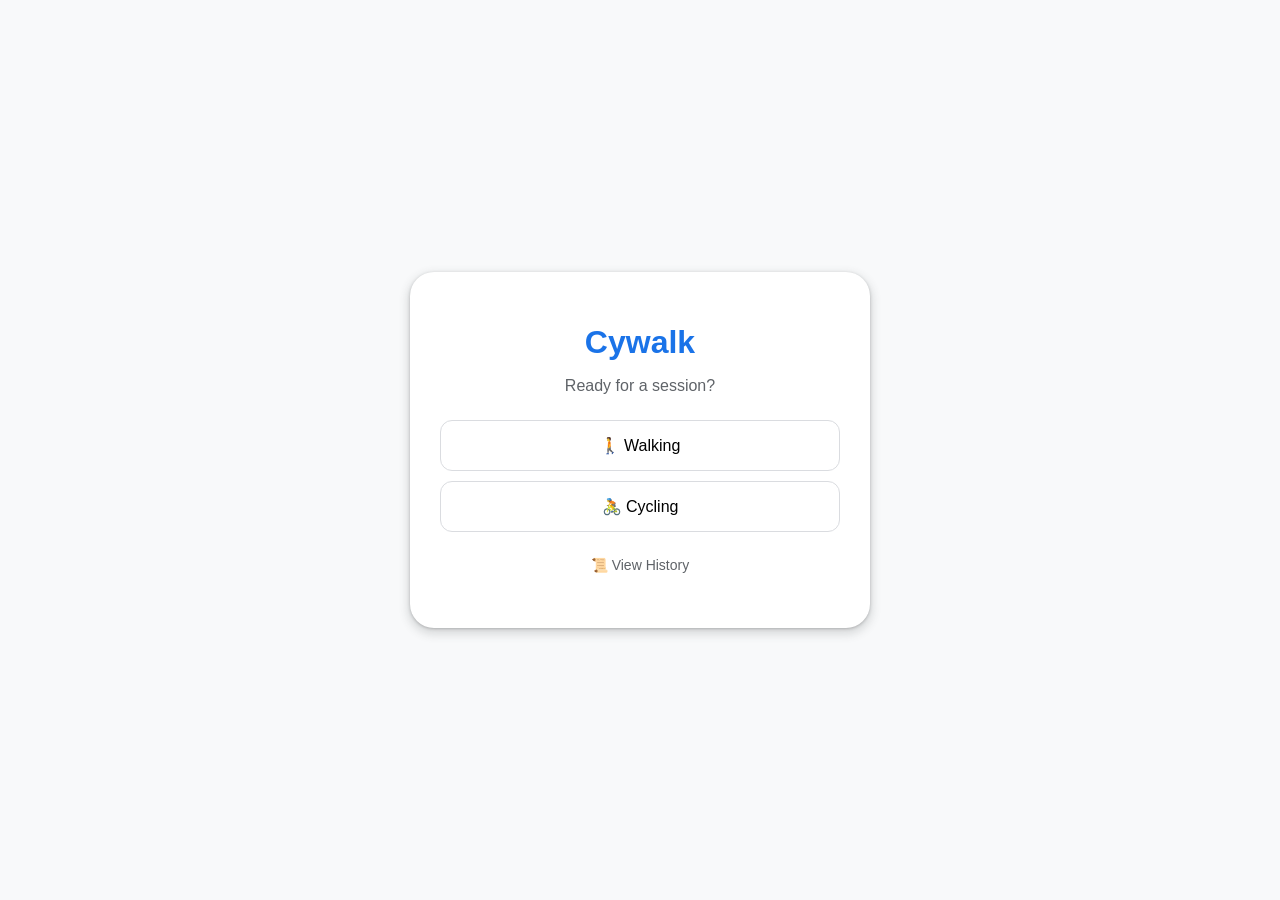
==== index.html @ 49923f30 "first_commit" ====
<!DOCTYPE html>
<html>
<head>
    <title>Cywalk | Home</title>
    <meta name="viewport" content="width=device-width, initial-scale=1.0">
    <link rel="stylesheet" href="style.css">
</head>
<body>
    <div class="home-container">
        <div class="main-card">
            <h1 style="color: var(--google-blue); margin-bottom: 5px;">Cywalk</h1>
            <p style="color: var(--text-sec); margin-bottom: 25px;">Ready for a session?</p>
            
            <button class="mode-btn" onclick="start('walking')">🚶 Walking</button>
            <button class="mode-btn" onclick="start('cycling')">🚴 Cycling</button>
            <button class="mode-btn" onclick="location.href='history.html'" style="border:none; color: var(--text-sec); font-size: 14px;">📜 View History</button>
        </div>
    </div>

    <script>
        function start(m) {
            localStorage.setItem("cy_mode", m);
            window.location.href = "tracker.html";
        }
    </script>
</body>
</html>
---- style.css ----
:root {
    --google-blue: #1a73e8;
    --google-red: #ea4335;
    --bg-light: #f8f9fa;
    --text-main: #202124;
    --text-sec: #5f6368;
    --shadow: 0 1px 3px rgba(60,64,67,0.3), 0 4px 8px 3px rgba(60,64,67,0.15);
}

body, html { 
    margin: 0; padding: 0; width: 100%; height: 100%; 
    font-family: 'Roboto', Arial, sans-serif; background: var(--bg-light); 
}

/* Home Screen */
.home-container {
    display: flex; flex-direction: column; align-items: center; justify-content: center;
    height: 100vh; gap: 20px;
}

.main-card {
    background: white; padding: 30px; border-radius: 24px;
    box-shadow: var(--shadow); width: 85%; max-width: 400px; text-align: center;
}

.mode-btn {
    width: 100%; padding: 15px; margin: 10px 0; border: 1px solid #dadce0;
    border-radius: 12px; background: white; font-size: 16px; cursor: pointer;
    display: flex; align-items: center; justify-content: center; gap: 10px;
}

.mode-btn:active { background: #f1f3f4; }

/* Tracker Screen */
#map { height: 100vh; width: 100%; z-index: 1; }

.floating-stats {
    position: absolute; top: 15px; left: 15px; right: 15px;
    background: white; border-radius: 12px; padding: 15px;
    display: grid; grid-template-columns: repeat(2, 1fr);
    gap: 15px; box-shadow: var(--shadow); z-index: 10;
}

.stat-item { display: flex; flex-direction: column; }
.label { font-size: 11px; color: var(--text-sec); text-transform: uppercase; font-weight: 700; }
.val { font-size: 18px; font-weight: 500; color: var(--text-main); }

.bottom-controls {
    position: absolute; bottom: 30px; left: 0; right: 0;
    display: flex; justify-content: center; z-index: 10;
}

.finish-btn {
    background: var(--google-blue); color: white; border: none;
    padding: 15px 50px; border-radius: 30px; font-size: 16px; font-weight: 500;
    box-shadow: 0 4px 12px rgba(26,115,232,0.4);
}
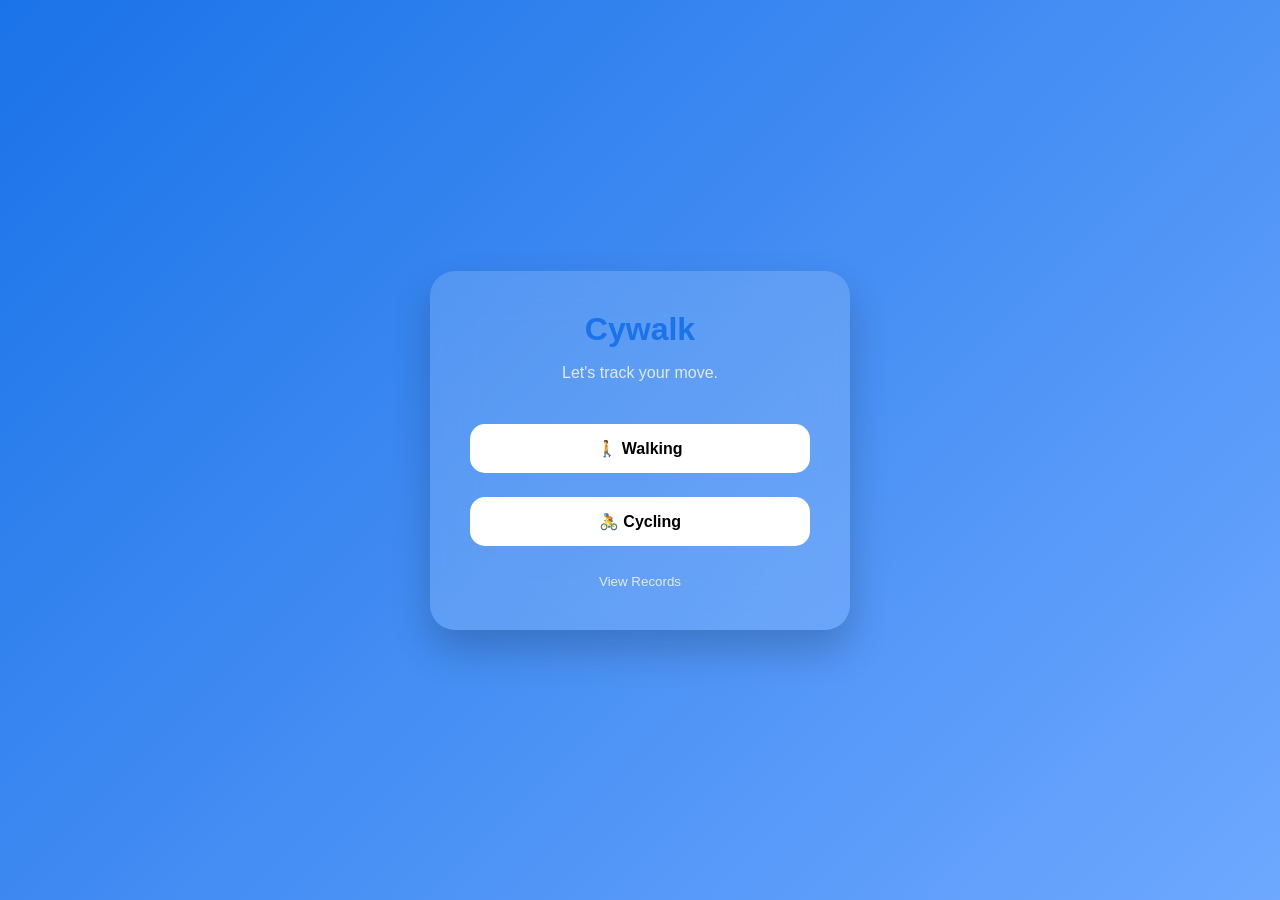
==== commit 6957226f: "sadfa" ====
--- a/index.html
+++ b/index.html
@@ -1,22 +1,21 @@
 <!DOCTYPE html>
-<html>
+<html lang="en">
 <head>
+    <meta charset="UTF-8">
+    <meta name="viewport" content="width=device-width, initial-scale=1.0">
     <title>Cywalk | Home</title>
-    <meta name="viewport" content="width=device-width, initial-scale=1.0">
     <link rel="stylesheet" href="style.css">
 </head>
 <body>
     <div class="home-container">
         <div class="main-card">
-            <h1 style="color: var(--google-blue); margin-bottom: 5px;">Cywalk</h1>
-            <p style="color: var(--text-sec); margin-bottom: 25px;">Ready for a session?</p>
-            
+            <h1 style="color: var(--primary); margin: 0;">Cywalk</h1>
+            <p style="color: var(--text-sec); margin-bottom: 30px;">Let's track your move.</p>
             <button class="mode-btn" onclick="start('walking')">🚶 Walking</button>
             <button class="mode-btn" onclick="start('cycling')">🚴 Cycling</button>
-            <button class="mode-btn" onclick="location.href='history.html'" style="border:none; color: var(--text-sec); font-size: 14px;">📜 View History</button>
+            <button onclick="location.href='history.html'" style="background:none; border:none; color:var(--text-sec); margin-top:15px; cursor:pointer;">View Records</button>
         </div>
     </div>
-
     <script>
         function start(m) {
             localStorage.setItem("cy_mode", m);
--- a/style.css
+++ b/style.css
@@ -1,57 +1,160 @@
 :root {
-    --google-blue: #1a73e8;
-    --google-red: #ea4335;
-    --bg-light: #f8f9fa;
-    --text-main: #202124;
-    --text-sec: #5f6368;
-    --shadow: 0 1px 3px rgba(60,64,67,0.3), 0 4px 8px 3px rgba(60,64,67,0.15);
+    --primary: #1a73e8;
+    --primary-dark: #1557b0;
+    --bg-gradient: linear-gradient(135deg, #1a73e8, #6ea8ff);
+    --glass: rgba(255, 255, 255, 0.15);
+    --blur: blur(20px);
+    --text-main: #ffffff;
+    --text-sec: rgba(255,255,255,0.8);
 }
 
-body, html { 
-    margin: 0; padding: 0; width: 100%; height: 100%; 
-    font-family: 'Roboto', Arial, sans-serif; background: var(--bg-light); 
+* {
+    box-sizing: border-box;
 }
 
-/* Home Screen */
+body, html {
+    margin: 0;
+    padding: 0;
+    height: 100%;
+    font-family: 'Poppins', sans-serif;
+    background: var(--bg-gradient);
+    overflow: hidden;
+}
+
+/* HOME PAGE */
+
 .home-container {
-    display: flex; flex-direction: column; align-items: center; justify-content: center;
-    height: 100vh; gap: 20px;
+    height: 100vh;
+    display: flex;
+    justify-content: center;
+    align-items: center;
 }
 
 .main-card {
-    background: white; padding: 30px; border-radius: 24px;
-    box-shadow: var(--shadow); width: 85%; max-width: 400px; text-align: center;
+    background: var(--glass);
+    backdrop-filter: var(--blur);
+    border-radius: 25px;
+    padding: 40px;
+    width: 90%;
+    max-width: 420px;
+    text-align: center;
+    color: white;
+    box-shadow: 0 20px 40px rgba(0,0,0,0.2);
+    animation: fadeIn 0.5s ease;
 }
 
 .mode-btn {
-    width: 100%; padding: 15px; margin: 10px 0; border: 1px solid #dadce0;
-    border-radius: 12px; background: white; font-size: 16px; cursor: pointer;
-    display: flex; align-items: center; justify-content: center; gap: 10px;
+    width: 100%;
+    padding: 15px;
+    margin: 12px 0;
+    border-radius: 15px;
+    border: none;
+    background: white;
+    font-weight: 600;
+    font-size: 16px;
+    cursor: pointer;
+    transition: 0.3s;
 }
 
-.mode-btn:active { background: #f1f3f4; }
+.mode-btn:hover {
+    transform: translateY(-2px);
+}
 
-/* Tracker Screen */
-#map { height: 100vh; width: 100%; z-index: 1; }
+.mode-btn:active {
+    transform: scale(0.96);
+}
+
+/* MAP FULL SCREEN */
+
+#map {
+    height: 100vh;
+    width: 100%;
+    z-index: 1;
+}
+
+/* GLASS STATS */
 
 .floating-stats {
-    position: absolute; top: 15px; left: 15px; right: 15px;
-    background: white; border-radius: 12px; padding: 15px;
-    display: grid; grid-template-columns: repeat(2, 1fr);
-    gap: 15px; box-shadow: var(--shadow); z-index: 10;
+    position: absolute;
+    top: 20px;
+    left: 20px;
+    right: 20px;
+    background: var(--glass);
+    backdrop-filter: var(--blur);
+    border-radius: 20px;
+    padding: 18px;
+    display: grid;
+    grid-template-columns: repeat(2, 1fr);
+    gap: 15px;
+    color: white;
+    z-index: 1000;
+    box-shadow: 0 10px 30px rgba(0,0,0,0.25);
 }
 
-.stat-item { display: flex; flex-direction: column; }
-.label { font-size: 11px; color: var(--text-sec); text-transform: uppercase; font-weight: 700; }
-.val { font-size: 18px; font-weight: 500; color: var(--text-main); }
+.stat-item {
+    display: flex;
+    flex-direction: column;
+}
+
+.label {
+    font-size: 11px;
+    opacity: 0.8;
+    text-transform: uppercase;
+    font-weight: 600;
+}
+
+.val {
+    font-size: 18px;
+    font-weight: bold;
+}
+
+/* Finish Button */
 
 .bottom-controls {
-    position: absolute; bottom: 30px; left: 0; right: 0;
-    display: flex; justify-content: center; z-index: 10;
+    position: absolute;
+    bottom: 40px;
+    left: 0;
+    right: 0;
+    display: flex;
+    justify-content: center;
+    z-index: 1000;
 }
 
 .finish-btn {
-    background: var(--google-blue); color: white; border: none;
-    padding: 15px 50px; border-radius: 30px; font-size: 16px; font-weight: 500;
-    box-shadow: 0 4px 12px rgba(26,115,232,0.4);
+    padding: 15px 60px;
+    border-radius: 30px;
+    border: none;
+    background: white;
+    font-weight: 600;
+    cursor: pointer;
+    transition: 0.3s;
+}
+
+.finish-btn:hover {
+    transform: scale(1.05);
+}
+
+/* HISTORY CARDS */
+
+.trip-card {
+    background: var(--glass);
+    backdrop-filter: var(--blur);
+    border-radius: 18px;
+    padding: 18px;
+    margin: 15px;
+    display: flex;
+    justify-content: space-between;
+    align-items: center;
+    color: white;
+    cursor: pointer;
+    transition: 0.3s;
+}
+
+.trip-card:hover {
+    transform: translateY(-4px);
+}
+
+@keyframes fadeIn {
+    from { opacity: 0; transform: translateY(15px); }
+    to { opacity: 1; transform: translateY(0); }
 }
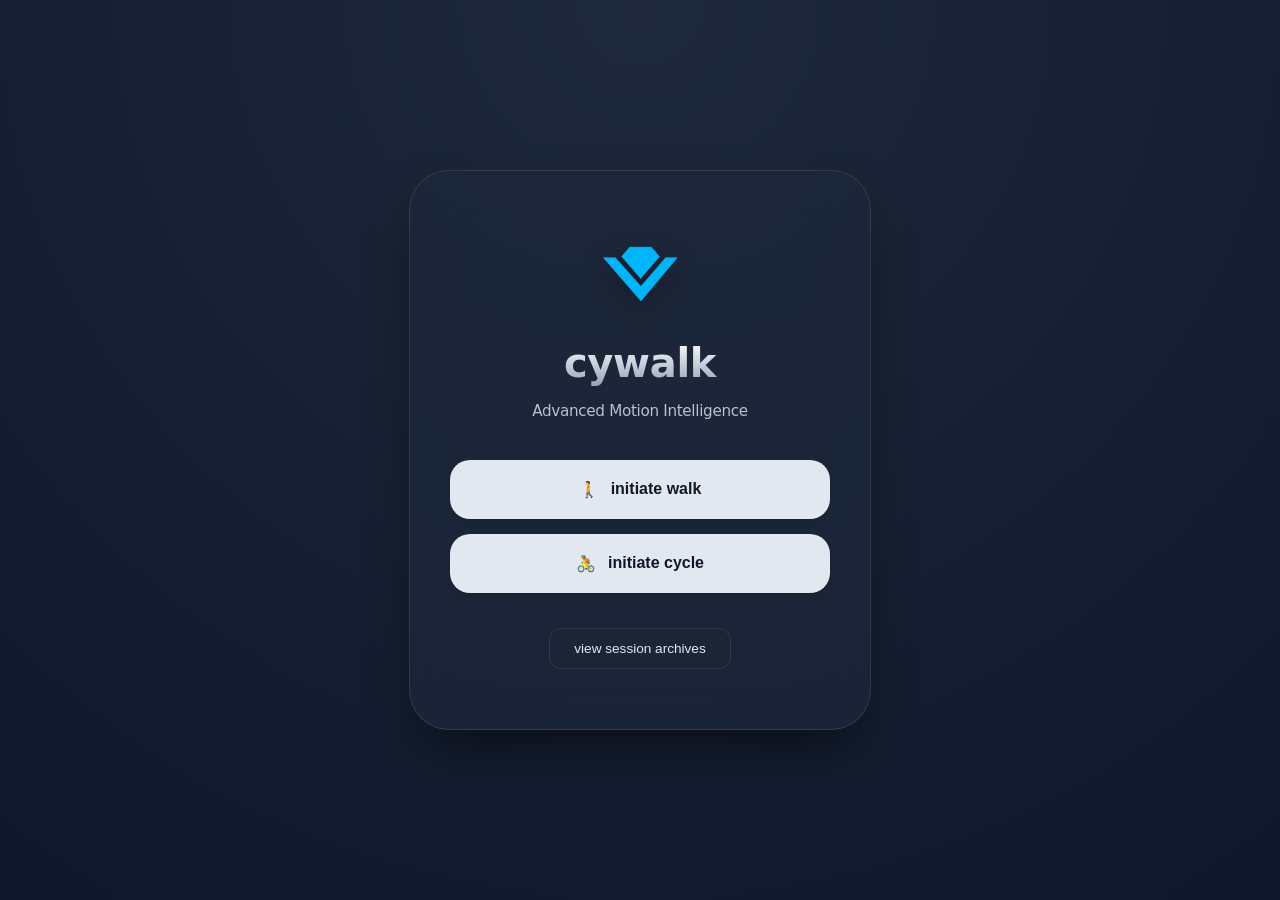
==== commit 7c17d8fd: "update" ====
--- a/index.html
+++ b/index.html
@@ -3,19 +3,138 @@
 <head>
     <meta charset="UTF-8">
     <meta name="viewport" content="width=device-width, initial-scale=1.0">
-    <title>Cywalk | Home</title>
+    <title>Cywalk | Titanium</title>
     <link rel="stylesheet" href="style.css">
+    <style>
+        :root {
+            --titanium: #e2e8f0;
+            --slate-900: #0f172a;
+            --slate-800: #1e293b;
+            --electric-blue: #38bdf8;
+            --glass: rgba(30, 41, 59, 0.7);
+        }
+
+        body {
+            background: radial-gradient(circle at top, #1e293b 0%, #0f172a 100%);
+            display: flex;
+            align-items: center;
+            justify-content: center;
+            height: 100vh;
+            margin: 0;
+            color: var(--titanium);
+            letter-spacing: -0.02em;
+        }
+
+        .main-card {
+            background: var(--glass);
+            backdrop-filter: blur(20px);
+            border: 1px solid rgba(255, 255, 255, 0.1);
+            padding: 60px 40px;
+            border-radius: 40px;
+            text-align: center;
+            width: 85%;
+            max-width: 380px;
+            box-shadow: 0 25px 50px -12px rgba(0, 0, 0, 0.5);
+        }
+
+        .logo-container {
+            position: relative;
+            display: inline-block;
+            margin-bottom: 20px;
+        }
+
+        .logo {
+            width: 85px;
+            filter: drop-shadow(0 10px 15px rgba(0, 0, 0, 0.3));
+            transition: transform 0.5s cubic-bezier(0.175, 0.885, 0.32, 1.275);
+        }
+
+        .main-card:hover .logo {
+            transform: translateY(-5px) rotate(5deg);
+        }
+
+        h1 {
+            font-size: 2.5rem;
+            font-weight: 900;
+            margin: 0;
+            background: linear-gradient(to bottom, #ffffff, #94a3b8);
+            -webkit-background-clip: text;
+            -webkit-text-fill-color: transparent;
+            text-transform: lowercase; /* Makes it look modern/minimalist */
+        }
+
+        p {
+            color: var(--slate-400);
+            font-size: 0.95rem;
+            margin-bottom: 40px;
+            opacity: 0.8;
+        }
+
+        .mode-btn {
+            width: 100%;
+            padding: 20px;
+            margin-bottom: 15px;
+            border: none;
+            border-radius: 20px;
+            background: var(--titanium);
+            color: var(--slate-900);
+            font-size: 1rem;
+            font-weight: 700;
+            cursor: pointer;
+            transition: all 0.3s ease;
+            display: flex;
+            align-items: center;
+            justify-content: center;
+            gap: 12px;
+            box-shadow: 0 4px 6px -1px rgba(0,0,0,0.1);
+        }
+
+        .mode-btn:hover {
+            background: var(--electric-blue);
+            color: white;
+            transform: scale(1.02);
+            box-shadow: 0 20px 25px -5px rgba(56, 189, 248, 0.3);
+        }
+
+        .history-btn {
+            background: transparent;
+            border: 1px solid rgba(255,255,255,0.1);
+            color: var(--slate-400);
+            padding: 12px 24px;
+            border-radius: 12px;
+            margin-top: 20px;
+            cursor: pointer;
+            font-size: 0.85rem;
+            transition: 0.3s;
+        }
+
+        .history-btn:hover {
+            border-color: var(--electric-blue);
+            color: var(--electric-blue);
+        }
+    </style>
 </head>
 <body>
-    <div class="home-container">
-        <div class="main-card">
-            <h1 style="color: var(--primary); margin: 0;">Cywalk</h1>
-            <p style="color: var(--text-sec); margin-bottom: 30px;">Let's track your move.</p>
-            <button class="mode-btn" onclick="start('walking')">🚶 Walking</button>
-            <button class="mode-btn" onclick="start('cycling')">🚴 Cycling</button>
-            <button onclick="location.href='history.html'" style="background:none; border:none; color:var(--text-sec); margin-top:15px; cursor:pointer;">View Records</button>
+    <div class="main-card">
+        <div class="logo-container">
+            <img src="diamond.png" alt="Cywalk" class="logo">
         </div>
+        <h1>Cywalk</h1>
+        <p>Advanced Motion Intelligence</p>
+        
+        <button class="mode-btn" onclick="start('walking')">
+            <span>🚶</span> initiate walk
+        </button>
+        
+        <button class="mode-btn" onclick="start('cycling')">
+            <span>🚴</span> initiate cycle
+        </button>
+        
+        <button class="history-btn" onclick="location.href='history.html'">
+            view session archives
+        </button>
     </div>
+
     <script>
         function start(m) {
             localStorage.setItem("cy_mode", m);
--- a/style.css
+++ b/style.css
@@ -1,160 +1,60 @@
 :root {
-    --primary: #1a73e8;
-    --primary-dark: #1557b0;
-    --bg-gradient: linear-gradient(135deg, #1a73e8, #6ea8ff);
-    --glass: rgba(255, 255, 255, 0.15);
-    --blur: blur(20px);
-    --text-main: #ffffff;
-    --text-sec: rgba(255,255,255,0.8);
+    --primary: #2563eb;
+    --bg: #f1f5f9;
+    --card: #ffffff;
+    --text-main: #1e293b;
+    --text-sec: #64748b;
+    --accent: #10b981;
+    --danger: #ef4444;
+    --border: #e2e8f0;
 }
 
-* {
-    box-sizing: border-box;
+body, html { 
+    margin: 0; padding: 0; width: 100%; height: 100%; 
+    font-family: 'Inter', system-ui, -apple-system, sans-serif; 
+    background: var(--bg); color: var(--text-main);
 }
 
-body, html {
-    margin: 0;
-    padding: 0;
-    height: 100%;
-    font-family: 'Poppins', sans-serif;
-    background: var(--bg-gradient);
-    overflow: hidden;
-}
-
-/* HOME PAGE */
-
-.home-container {
-    height: 100vh;
-    display: flex;
-    justify-content: center;
-    align-items: center;
-}
-
+/* Home Screen */
+.home-container { display: flex; align-items: center; justify-content: center; height: 100vh; }
 .main-card {
-    background: var(--glass);
-    backdrop-filter: var(--blur);
-    border-radius: 25px;
-    padding: 40px;
-    width: 90%;
-    max-width: 420px;
-    text-align: center;
-    color: white;
-    box-shadow: 0 20px 40px rgba(0,0,0,0.2);
-    animation: fadeIn 0.5s ease;
+    background: var(--card); padding: 40px 30px; border-radius: 28px;
+    width: 85%; max-width: 360px; text-align: center;
+    border: 1px solid var(--border); box-shadow: 0 10px 25px rgba(0,0,0,0.05);
 }
 
 .mode-btn {
-    width: 100%;
-    padding: 15px;
-    margin: 12px 0;
-    border-radius: 15px;
-    border: none;
-    background: white;
-    font-weight: 600;
-    font-size: 16px;
-    cursor: pointer;
-    transition: 0.3s;
+    width: 100%; padding: 18px; margin: 12px 0; border: none;
+    border-radius: 16px; background: var(--primary); font-size: 16px; font-weight: 700;
+    color: white; cursor: pointer; display: flex; align-items: center; justify-content: center; gap: 12px;
 }
 
-.mode-btn:hover {
-    transform: translateY(-2px);
+/* Tracker Stats */
+.floating-stats {
+    position: absolute; top: 20px; left: 15px; right: 15px;
+    background: var(--card); border-radius: 20px; padding: 20px;
+    display: grid; grid-template-columns: repeat(2, 1fr);
+    gap: 15px; z-index: 1000; border: 1px solid var(--border);
+    box-shadow: 0 4px 12px rgba(0,0,0,0.1);
+}
+.stat-item { display: flex; flex-direction: column; }
+.label { font-size: 10px; color: var(--text-sec); text-transform: uppercase; letter-spacing: 1px; font-weight: 700; }
+.val { font-size: 18px; font-weight: 800; color: var(--text-main); }
+
+#map { position: absolute; top: 0; bottom: 0; width: 100%; z-index: 1; background: #ddd; }
+
+.bottom-controls { position: absolute; bottom: 40px; left: 0; right: 0; display: flex; justify-content: center; z-index: 1000; }
+.finish-btn {
+    background: var(--danger); color: white; border: none;
+    padding: 18px 60px; border-radius: 40px; font-size: 16px; font-weight: 800; cursor: pointer;
+    box-shadow: 0 8px 16px rgba(239, 68, 68, 0.2);
 }
 
-.mode-btn:active {
-    transform: scale(0.96);
+/* History */
+.trip-card {
+    background: var(--card); border-radius: 18px; padding: 18px;
+    margin: 12px 15px; border: 1px solid var(--border);
+    display: flex; justify-content: space-between; align-items: center;
+    box-shadow: 0 2px 4px rgba(0,0,0,0.02);
 }
-
-/* MAP FULL SCREEN */
-
-#map {
-    height: 100vh;
-    width: 100%;
-    z-index: 1;
-}
-
-/* GLASS STATS */
-
-.floating-stats {
-    position: absolute;
-    top: 20px;
-    left: 20px;
-    right: 20px;
-    background: var(--glass);
-    backdrop-filter: var(--blur);
-    border-radius: 20px;
-    padding: 18px;
-    display: grid;
-    grid-template-columns: repeat(2, 1fr);
-    gap: 15px;
-    color: white;
-    z-index: 1000;
-    box-shadow: 0 10px 30px rgba(0,0,0,0.25);
-}
-
-.stat-item {
-    display: flex;
-    flex-direction: column;
-}
-
-.label {
-    font-size: 11px;
-    opacity: 0.8;
-    text-transform: uppercase;
-    font-weight: 600;
-}
-
-.val {
-    font-size: 18px;
-    font-weight: bold;
-}
-
-/* Finish Button */
-
-.bottom-controls {
-    position: absolute;
-    bottom: 40px;
-    left: 0;
-    right: 0;
-    display: flex;
-    justify-content: center;
-    z-index: 1000;
-}
-
-.finish-btn {
-    padding: 15px 60px;
-    border-radius: 30px;
-    border: none;
-    background: white;
-    font-weight: 600;
-    cursor: pointer;
-    transition: 0.3s;
-}
-
-.finish-btn:hover {
-    transform: scale(1.05);
-}
-
-/* HISTORY CARDS */
-
-.trip-card {
-    background: var(--glass);
-    backdrop-filter: var(--blur);
-    border-radius: 18px;
-    padding: 18px;
-    margin: 15px;
-    display: flex;
-    justify-content: space-between;
-    align-items: center;
-    color: white;
-    cursor: pointer;
-    transition: 0.3s;
-}
-
-.trip-card:hover {
-    transform: translateY(-4px);
-}
-
-@keyframes fadeIn {
-    from { opacity: 0; transform: translateY(15px); }
-    to { opacity: 1; transform: translateY(0); }
-}+.delete-btn { background: #fee2e2; border: none; font-size: 18px; cursor: pointer; padding: 8px; border-radius: 10px; }
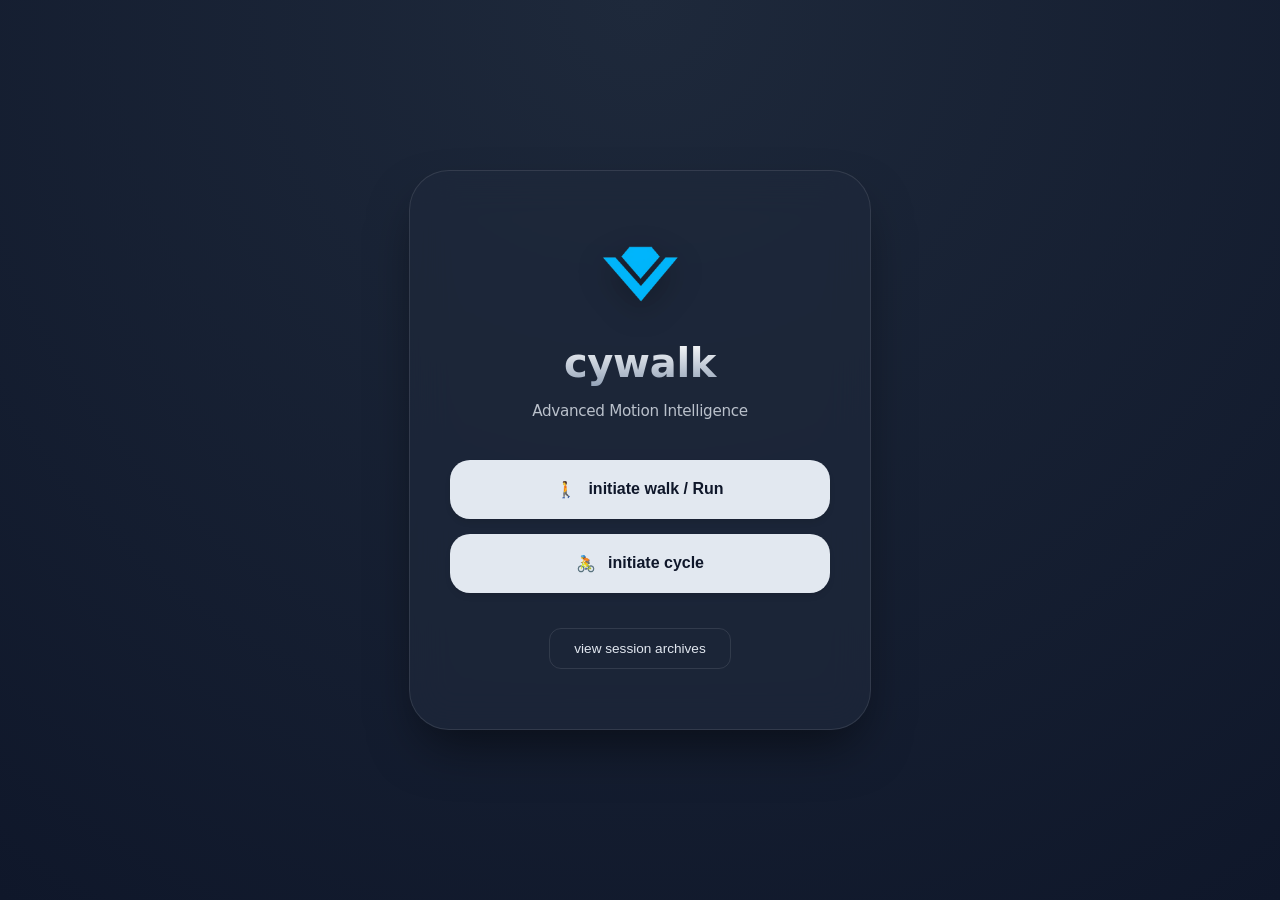
==== commit c5e2781f: "letsee" ====
--- a/index.html
+++ b/index.html
@@ -3,7 +3,7 @@
 <head>
     <meta charset="UTF-8">
     <meta name="viewport" content="width=device-width, initial-scale=1.0">
-    <title>Cywalk | Titanium</title>
+    <title>Cywalk | Diamond</title>
     <link rel="stylesheet" href="style.css">
     <style>
         :root {
@@ -123,7 +123,7 @@
         <p>Advanced Motion Intelligence</p>
         
         <button class="mode-btn" onclick="start('walking')">
-            <span>🚶</span> initiate walk
+            <span>🚶</span> initiate walk / Run
         </button>
         
         <button class="mode-btn" onclick="start('cycling')">
